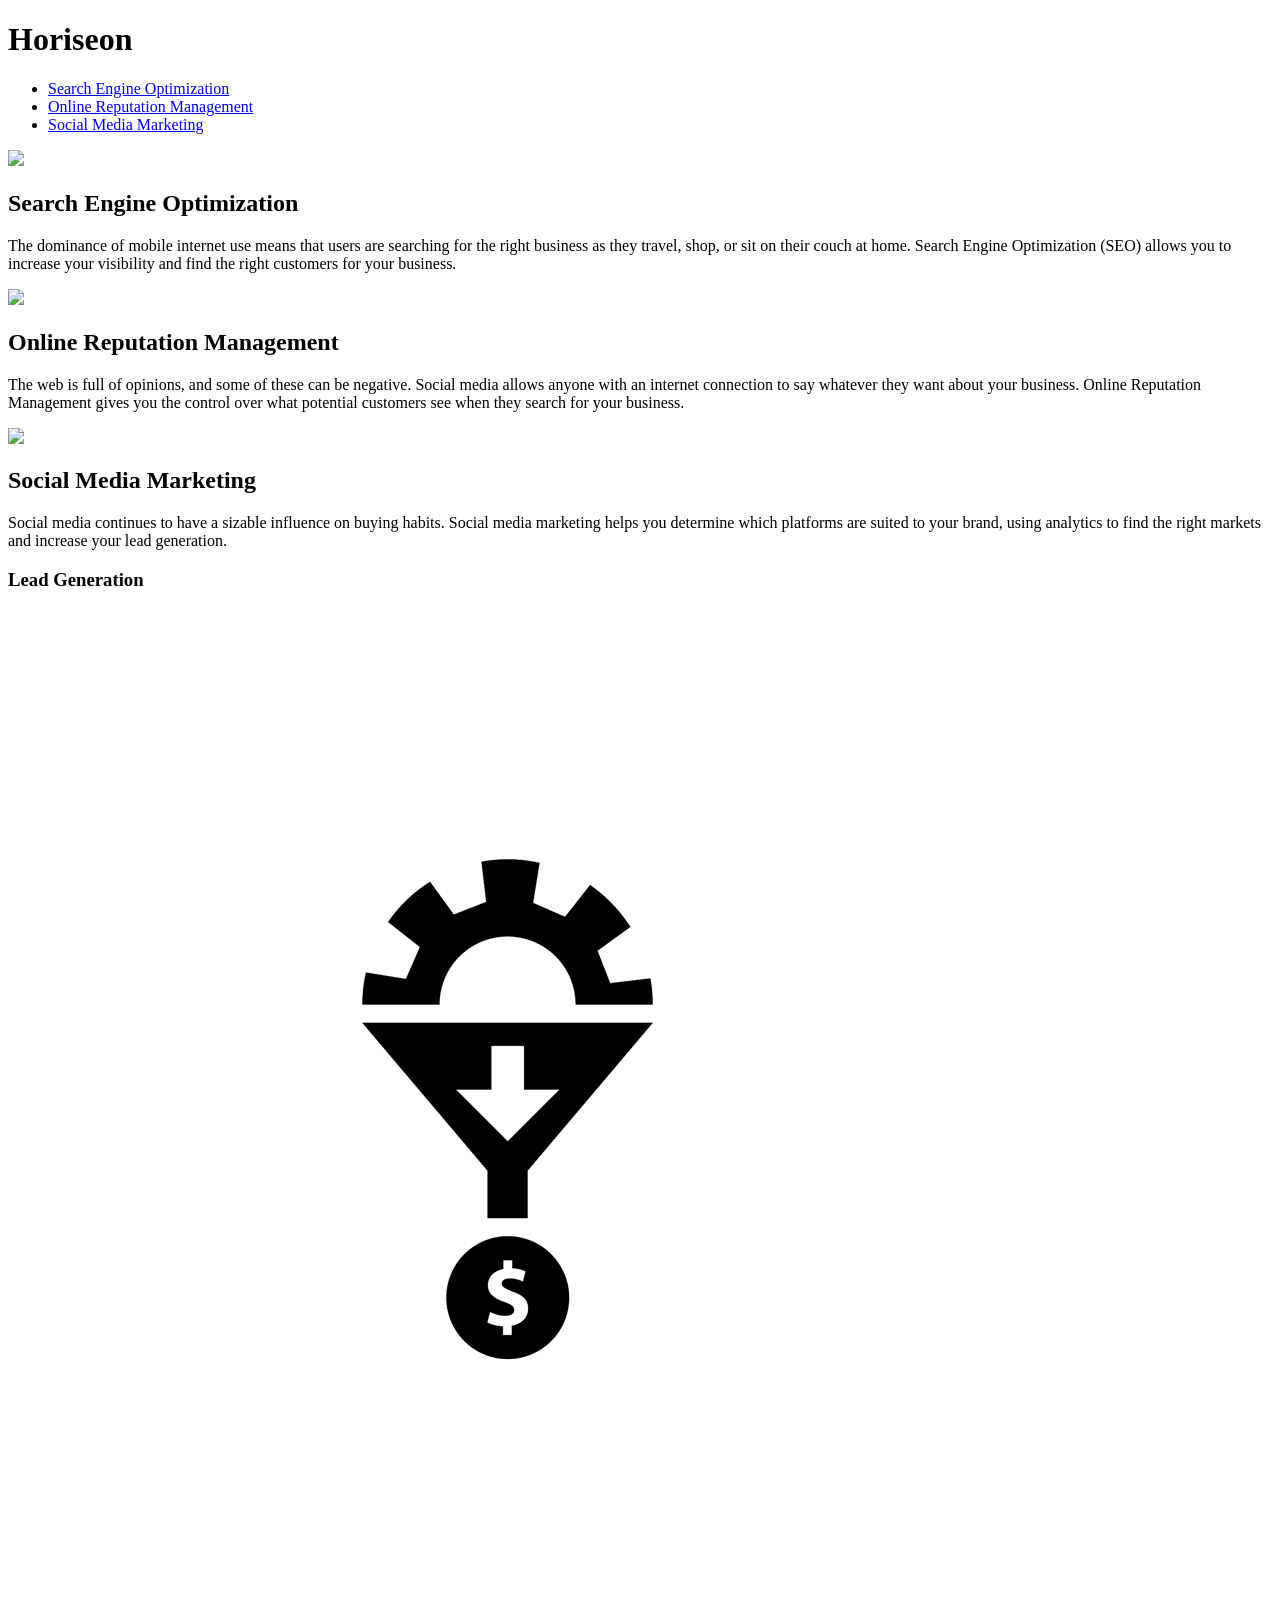
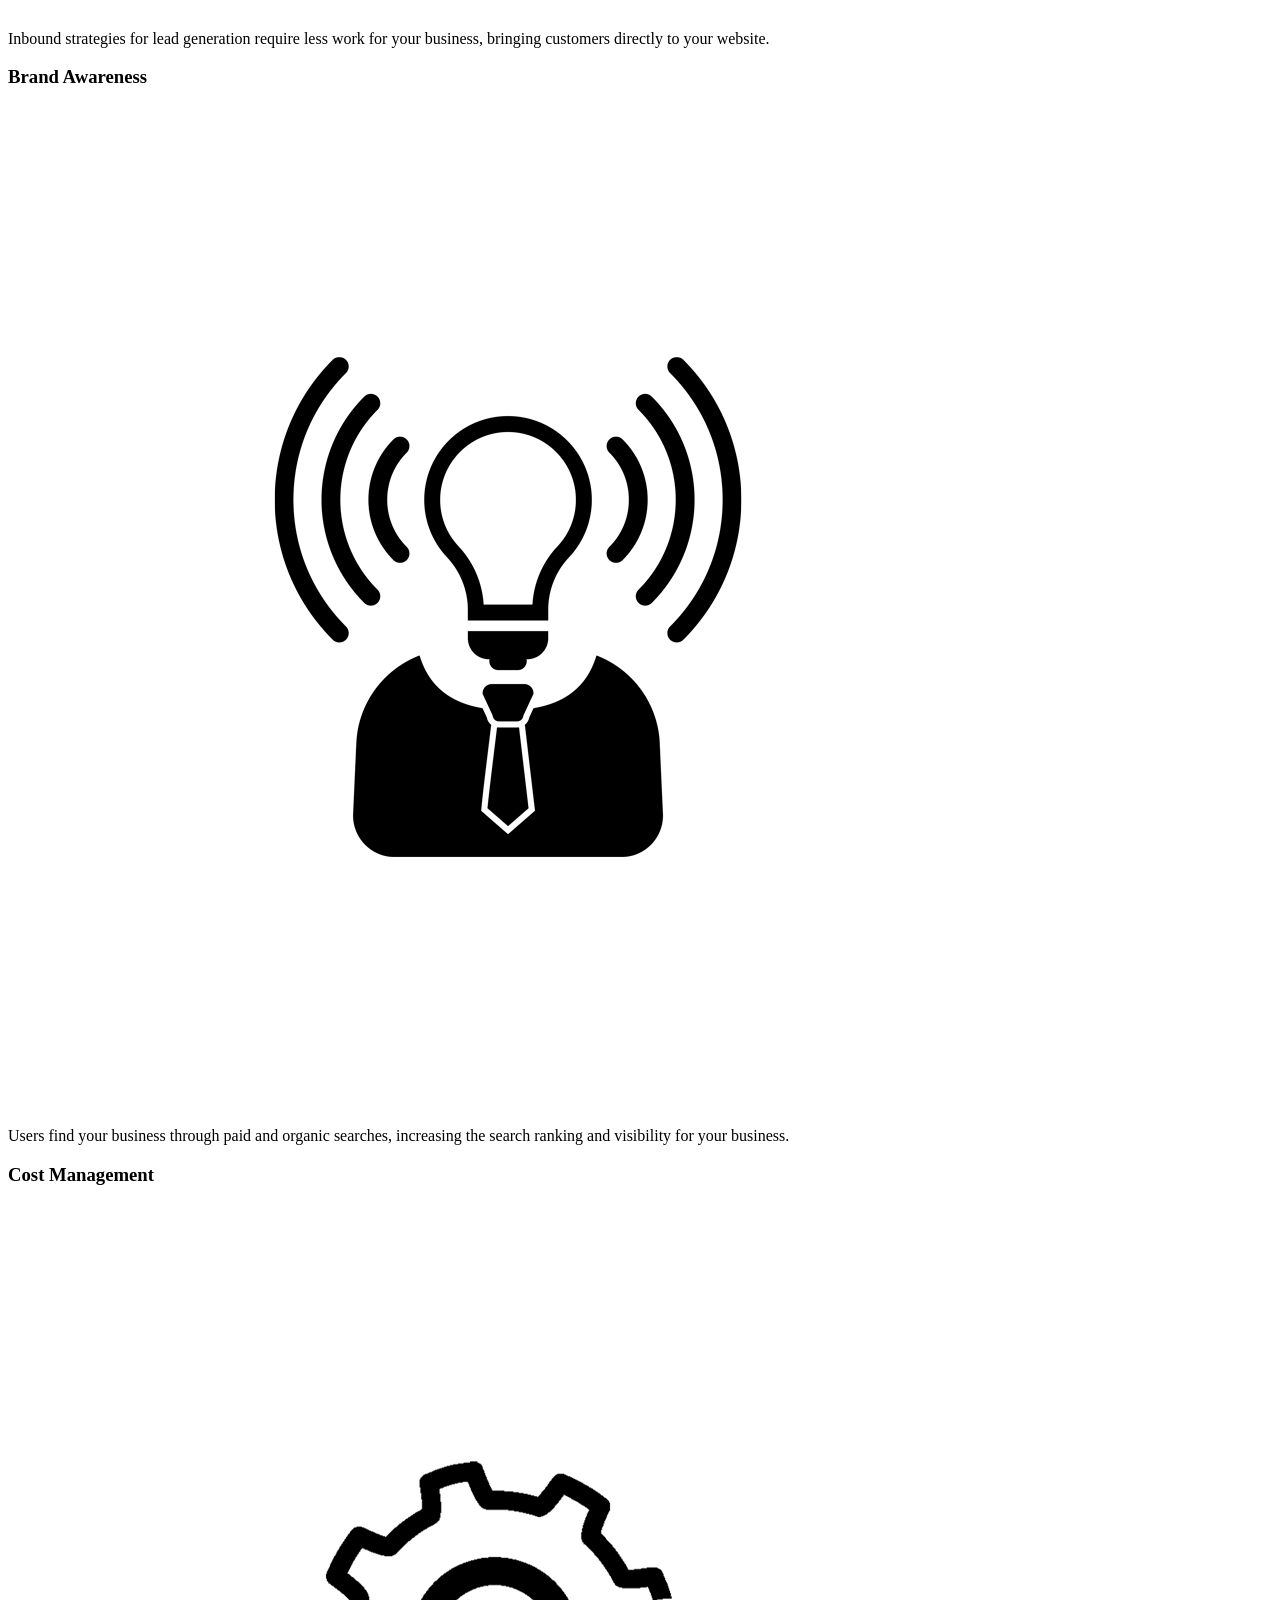
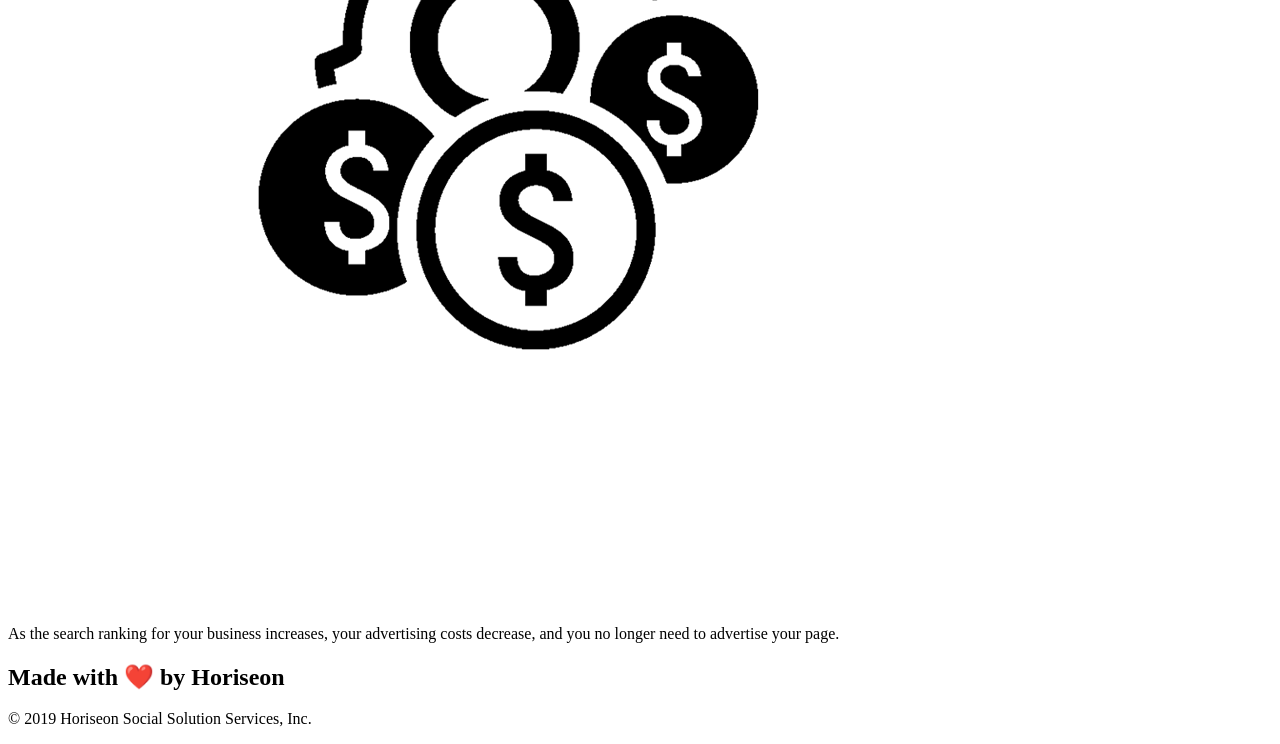
==== Develop/index.html @ 912c8185 "removed class from header" ====
<!DOCTYPE html>
<html lang="en-us">

<head>
    <meta charset="UTF-8" />
    <link rel="stylesheet" href="./assets/css/style.css">
    <title>website</title>
</head>

<body>
    <header>
        <h1>Hori<span class="seo">seo</span>n</h1>
        <nav>
            <ul>
                <li>
                    <a href="#search-engine-optimization">Search Engine Optimization</a>
                </li>
                <li>
                    <a href="#online-reputation-management">Online Reputation Management</a>
                </li>
                <li>
                    <a href="#social-media-marketing">Social Media Marketing</a>
                </li>
            </ul>
        </nav>
        </header>
        
    
    <div class="hero"></div>
    <div class="content">
        <div class="search-engine-optimization">
            <img src="./assets/images/search-engine-optimization.jpg" class="float-left" />
            <h2>Search Engine Optimization</h2>
            <p>
                The dominance of mobile internet use means that users are searching for the right business as they travel, shop, or sit on their couch at home. Search Engine Optimization (SEO) allows you to increase your visibility and find the right customers for your business.
            </p>
        </div>
        <div id="online-reputation-management" class="online-reputation-management">
            <img src="./assets/images/online-reputation-management.jpg" class="float-right" />
            <h2>Online Reputation Management</h2>
            <p>
                The web is full of opinions, and some of these can be negative. Social media allows anyone with an internet connection to say whatever they want about your business. Online Reputation Management gives you the control over what potential customers see when they search for your business.
            </p>
        </div>
        <div id="social-media-marketing" class="social-media-marketing">
            <img src="./assets/images/social-media-marketing.jpg" class="float-left" />
            <h2>Social Media Marketing</h2>
            <p>
                Social media continues to have a sizable influence on buying habits. Social media marketing helps you determine which platforms are suited to your brand, using analytics to find the right markets and increase your lead generation.
            </p>
        </div>
    </div>
    <div class="benefits">
        <div class="benefit-lead">
            <h3>Lead Generation</h3>
            <img src="./assets/images/lead-generation.png" />
            <p>
                Inbound strategies for lead generation require less work for your business, bringing customers directly to your website.
            </p>
        </div>
        <div class="benefit-brand">
            <h3>Brand Awareness</h3>
            <img src="./assets/images/brand-awareness.png" />
            <p>
                Users find your business through paid and organic searches, increasing the search ranking and visibility for your business.
            </p>
        </div>
        <div class="benefit-cost">
            <h3>Cost Management</h3>
            <img src="./assets/images/cost-management.png" />
            <p>
                As the search ranking for your business increases, your advertising costs decrease, and you no longer need to advertise your page.
            </p>
        </div>
    </div>
    <div class="footer">
        <h2>Made with ❤️️ by Horiseon</h2>
        <p>
            &copy; 2019 Horiseon Social Solution Services, Inc.
        </p>
    </div>
</body>

</html>
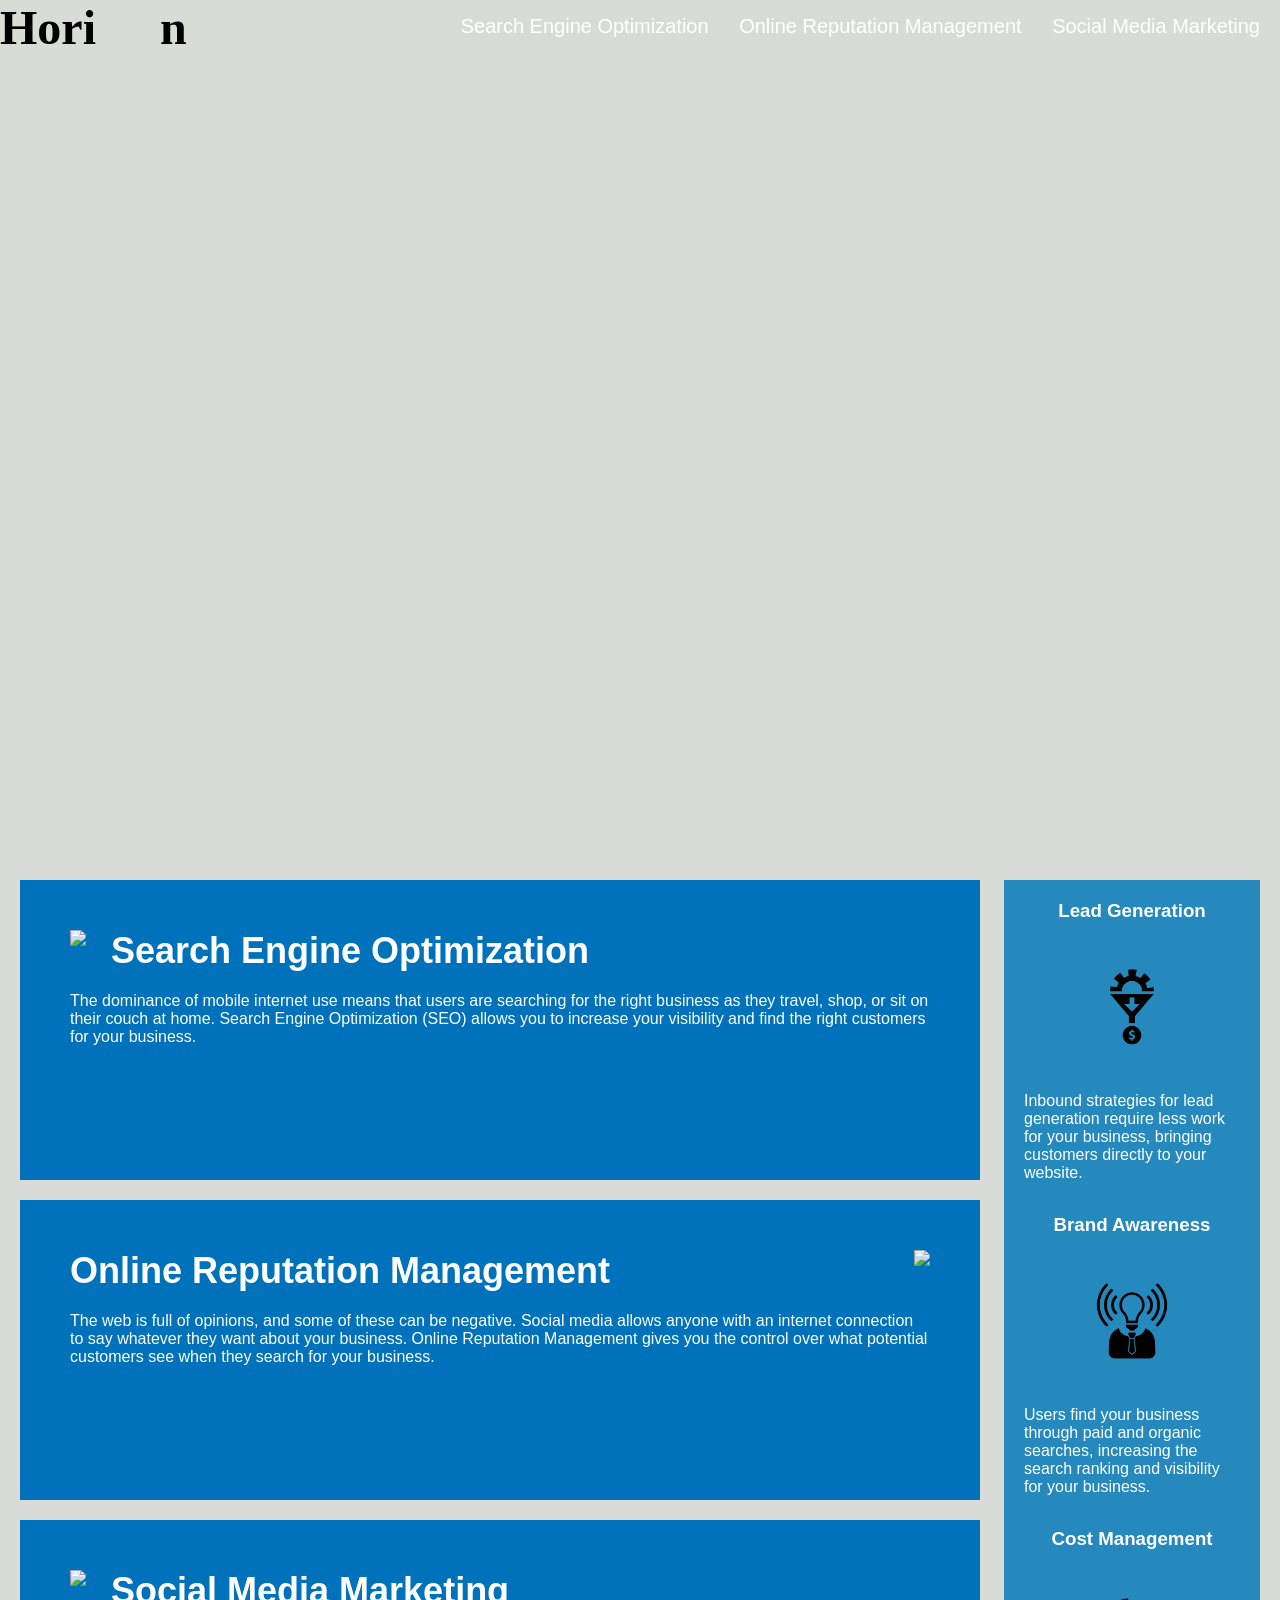
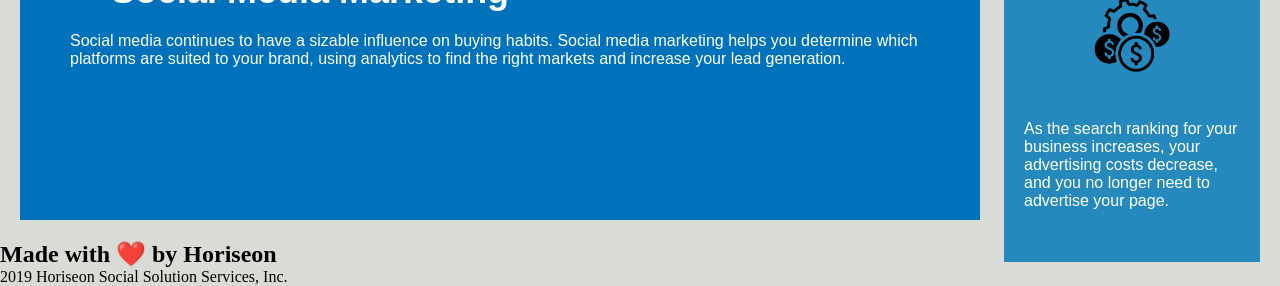
==== commit 552c0c11: "replaced header class with nav" ====
--- a/Develop/index.html
+++ b/Develop/index.html
@@ -27,7 +27,7 @@
         
     
     <div class="hero"></div>
-    <div class="content">
+    <section class="content">
         <div class="search-engine-optimization">
             <img src="./assets/images/search-engine-optimization.jpg" class="float-left" />
             <h2>Search Engine Optimization</h2>
@@ -48,9 +48,9 @@
             <p>
                 Social media continues to have a sizable influence on buying habits. Social media marketing helps you determine which platforms are suited to your brand, using analytics to find the right markets and increase your lead generation.
             </p>
-        </div>
+        </section>
     </div>
-    <div class="benefits">
+    <aside class="benefits">
         <div class="benefit-lead">
             <h3>Lead Generation</h3>
             <img src="./assets/images/lead-generation.png" />
@@ -72,13 +72,14 @@
                 As the search ranking for your business increases, your advertising costs decrease, and you no longer need to advertise your page.
             </p>
         </div>
+    </aside>
     </div>
-    <div class="footer">
+    <footer>
         <h2>Made with ❤️️ by Horiseon</h2>
         <p>
-            &copy; 2019 Horiseon Social Solution Services, Inc.
+             2019 Horiseon Social Solution Services, Inc.
         </p>
-    </div>
+    </footer>
 </body>
 
 </html>
--- a/Develop/assets/css/style.css
+++ b/Develop/assets/css/style.css
@@ -0,0 +1,200 @@
+* {
+    box-sizing: border-box;
+    padding: 0;
+    margin: 0;
+}
+
+body {
+    background-color: #d9dcd6;
+}
+
+.header {
+    padding: 20px;
+    font-family: 'Trebuchet MS', 'Lucida Sans Unicode', 'Lucida Grande', 'Lucida Sans', Arial, sans-serif;
+    background-color: #2a607c;
+    color: #ffffff;
+}
+
+header h1 {
+    display: inline-block;
+    font-size: 48px;
+}
+
+header h1 .seo {
+    color: #d9dcd6;
+}
+
+nav {
+    padding-top: 15px;
+    margin-right: 20px;
+    float: right;
+    font-family: 'Gill Sans', 'Gill Sans MT', Calibri, 'Trebuchet MS', sans-serif;
+    font-size: 20px;
+}
+
+nav div ul {
+    list-style-type: none;
+}
+
+nav ul li {
+    display: inline-block;
+    margin-left: 25px;
+}
+
+a {
+    color: #ffffff;
+    text-decoration: none;
+}
+
+p {
+    font-size: 16px;
+}
+
+.hero {
+    height: 800px;
+    width: 100%;
+    margin-bottom: 25px;
+    background-image: url("../images/digital-marketing-meeting.jpg");
+    background-size: cover;
+    background-position: center;
+}
+
+.float-left {
+    float: left;
+    margin-right: 25px;
+}
+
+.float-right {
+    float: right;
+    margin-left: 25px;
+}
+
+.content {
+    width: 75%;
+    display: inline-block;
+    margin-left: 20px;
+}
+
+.benefits {
+    margin-right: 20px;
+    padding: 20px;
+    clear: both;
+    float: right;
+    width: 20%;
+    height: 100%;
+    font-family: 'Gill Sans', 'Gill Sans MT', Calibri, 'Trebuchet MS', sans-serif;
+    background-color: #2589bd;
+}
+
+.benefit-lead {
+    margin-bottom: 32px;
+    color: #ffffff;
+}
+
+.benefit-brand {
+    margin-bottom: 32px;
+    color: #ffffff;
+}
+
+.benefit-cost {
+    margin-bottom: 32px;
+    color: #ffffff;
+}
+
+.benefit-lead h3 {
+    margin-bottom: 10px;
+    text-align: center;
+}
+
+.benefit-brand h3 {
+    margin-bottom: 10px;
+    text-align: center;
+}
+
+.benefit-cost h3 {
+    margin-bottom: 10px;
+    text-align: center;
+}
+
+.benefit-lead img {
+    display: block;
+    margin: 10px auto;
+    max-width: 150px;
+}
+
+.benefit-brand img {
+    display: block;
+    margin: 10px auto;
+    max-width: 150px;
+}
+
+.benefit-cost img {
+    display: block;
+    margin: 10px auto;
+    max-width: 150px;
+}
+
+.search-engine-optimization {
+    margin-bottom: 20px;
+    padding: 50px;
+    height: 300px;
+    font-family: 'Gill Sans', 'Gill Sans MT', Calibri, 'Trebuchet MS', sans-serif;
+    background-color: #0072bb;
+    color: #ffffff;
+}
+
+.online-reputation-management {
+    margin-bottom: 20px;
+    padding: 50px;
+    height: 300px;
+    font-family: 'Gill Sans', 'Gill Sans MT', Calibri, 'Trebuchet MS', sans-serif;
+    background-color: #0072bb;
+    color: #ffffff;
+}
+
+.social-media-marketing {
+    margin-bottom: 20px;
+    padding: 50px;
+    height: 300px;
+    font-family: 'Gill Sans', 'Gill Sans MT', Calibri, 'Trebuchet MS', sans-serif;
+    background-color: #0072bb;
+    color: #ffffff;
+}
+
+.search-engine-optimization img {
+    max-height: 200px;
+}
+
+.online-reputation-management img {
+    max-height: 200px;
+}
+
+.social-media-marketing img {
+    max-height: 200px;
+}
+
+.search-engine-optimization h2 {
+    margin-bottom: 20px;
+    font-size: 36px;
+}
+
+.online-reputation-management h2 {
+    margin-bottom: 20px;
+    font-size: 36px;
+}
+
+.social-media-marketing h2 {
+    margin-bottom: 20px;
+    font-size: 36px;
+}
+
+.footer {
+    padding: 30px;
+    clear: both;
+    font-family: 'Trebuchet MS', 'Lucida Sans Unicode', 'Lucida Grande', 'Lucida Sans', Arial, sans-serif;
+    text-align: center;
+}
+
+.footer h2 {
+    font-size: 20px;
+}
